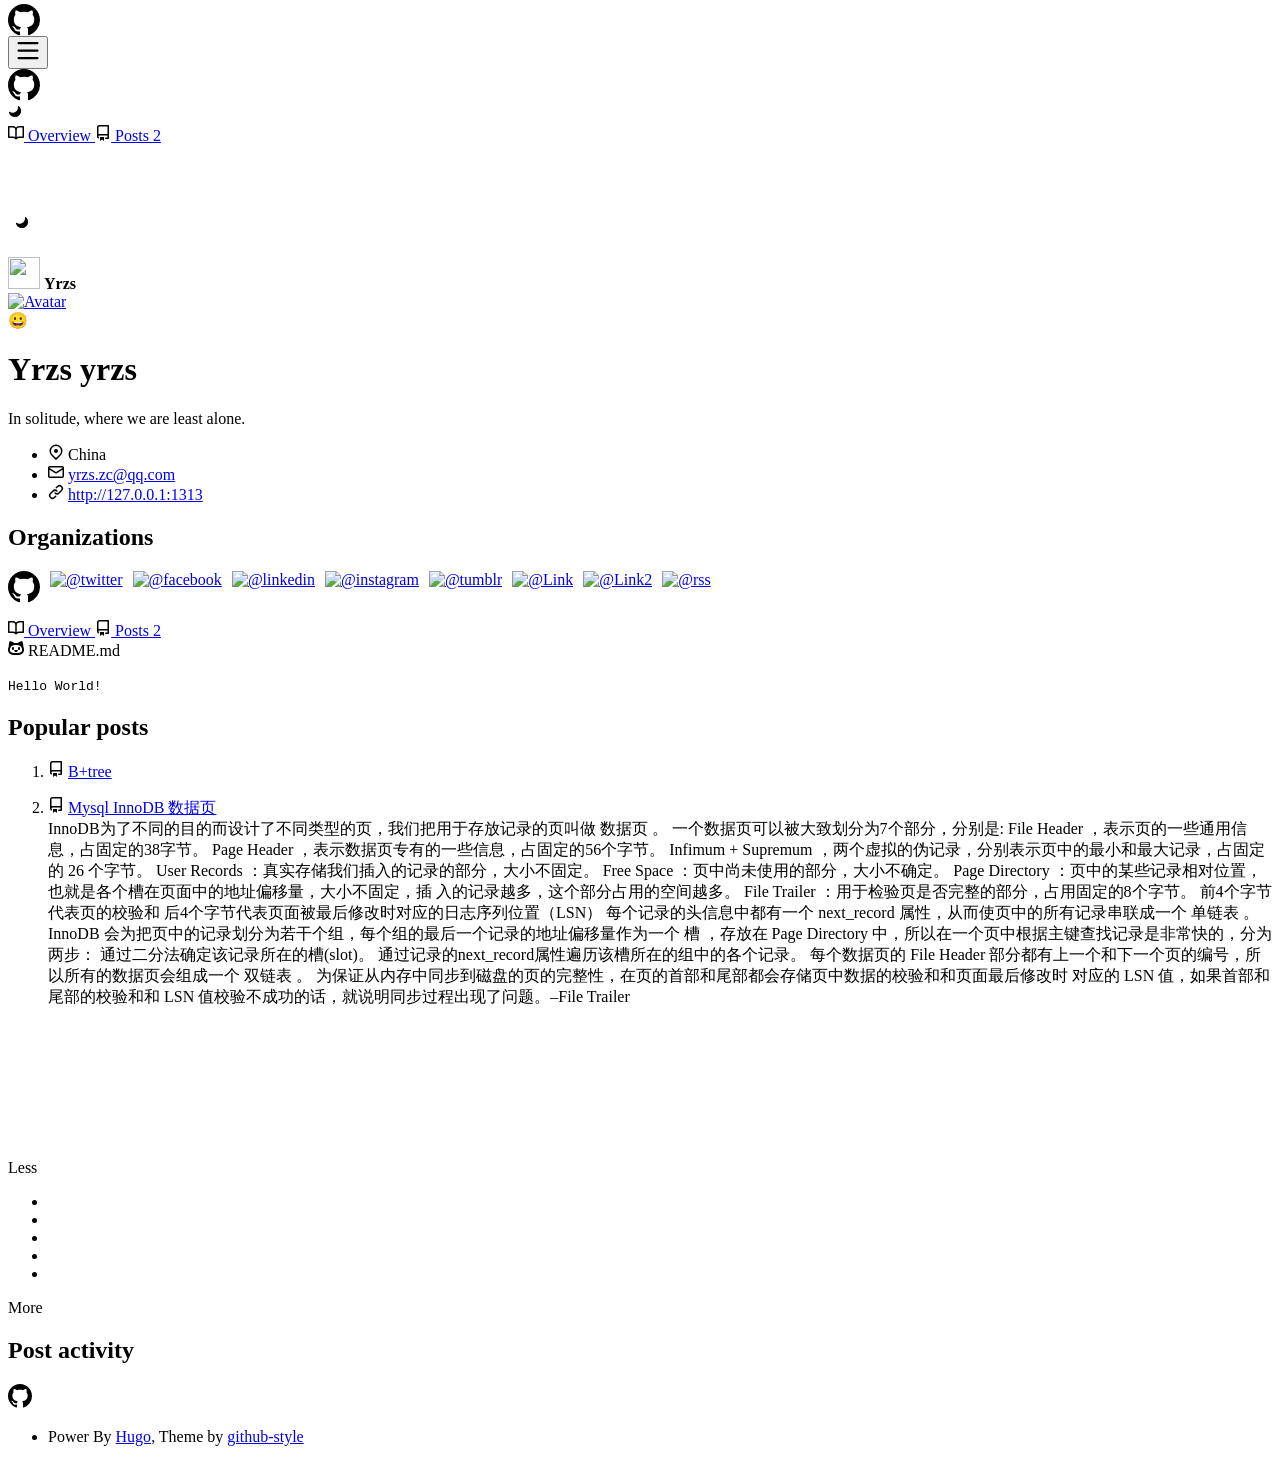
==== public/index.html @ 5edc755c "init" ====
<!DOCTYPE html>
<html lang="zh-cn">
<head>
	<meta name="generator" content="Hugo 0.102.0-DEV" />
    <meta charset="utf-8">
    <meta name="viewport" content="width=device-width">
    <script type="application/javascript" src='http://127.0.0.1:1313/js/theme-mode.js'></script>
    <link rel="stylesheet" href='http://127.0.0.1:1313/css/frameworks.min.css' />
    <link rel="stylesheet" href='http://127.0.0.1:1313/css/github.min.css' />
    <link rel="stylesheet" href='http://127.0.0.1:1313/css/github-style.css' />
    <link rel="stylesheet" href='http://127.0.0.1:1313/css/light.css' />
    <link rel="stylesheet" href='http://127.0.0.1:1313/css/dark.css' />
    <link rel="stylesheet" href='http://127.0.0.1:1313/css/syntax.css' />
    <title>Yrzs&#39;s blog</title>
    
    <link rel="icon" type="image/x-icon" href='/images/github.png'>
    
    <meta name="theme-color" content="#1e2327">

    
    <meta name="description"
  content="" />
<meta name="keywords"
  content='blog, google analytics' />
<meta name="robots" content="noodp" />
<link rel="canonical" href="http://127.0.0.1:1313/" />


<meta name="twitter:card" content="summary" />
<meta name="twitter:title" content="Yrzs&#39;s blog" />
<meta name="twitter:description"
  content="In solitude, where we are least alone." />
<meta name="twitter:site" content="http://127.0.0.1:1313" />
<meta name="twitter:creator" content="" />
<meta name="twitter:image"
  content="http://127.0.0.1:1313">


<meta property="og:type" content="website" />
<meta property="og:title" content="Yrzs&#39;s blog">
<meta property="og:description"
  content="In solitude, where we are least alone." />
<meta property="og:url" content="http://127.0.0.1:1313/" />
<meta property="og:site_name" content="Yrzs&#39;s blog" />
<meta property="og:image"
  content="http://127.0.0.1:1313">
<meta property="og:image:width" content="2048">
<meta property="og:image:height" content="1024">




<link href="/index.xml" rel="alternate" type="application/rss+xml" title="Yrzs&#39;s blog" />







</head>

<body>
  <div style="position: relative">
  <header class="Header js-details-container Details px-3 px-md-4 px-lg-5 flex-wrap flex-md-nowrap open Details--on">
    <div class="Header-item mobile-none" style="margin-top: -4px; margin-bottom: -4px;">
      <a class="Header-link" href="http://127.0.0.1:1313">
        <svg class="octicon" height="32" viewBox="0 0 16 16" version="1.1" width="32">
          <path fill-rule="evenodd"
            d="M8 0C3.58 0 0 3.58 0 8c0 3.54 2.29 6.53 5.47 7.59.4.07.55-.17.55-.38 0-.19-.01-.82-.01-1.49-2.01.37-2.53-.49-2.69-.94-.09-.23-.48-.94-.82-1.13-.28-.15-.68-.52-.01-.53.63-.01 1.08.58 1.23.82.72 1.21 1.87.87 2.33.66.07-.52.28-.87.51-1.07-1.78-.2-3.64-.89-3.64-3.95 0-.87.31-1.59.82-2.15-.08-.2-.36-1.02.08-2.12 0 0 .67-.21 2.2.82.64-.18 1.32-.27 2-.27.68 0 1.36.09 2 .27 1.53-1.04 2.2-.82 2.2-.82.44 1.1.16 1.92.08 2.12.51.56.82 1.27.82 2.15 0 3.07-1.87 3.75-3.65 3.95.29.25.54.73.54 1.48 0 1.07-.01 1.93-.01 2.2 0 .21.15.46.55.38A8.013 8.013 0 0016 8c0-4.42-3.58-8-8-8z">
          </path>
        </svg>
      </a>
    </div>
    <div class="Header-item d-md-none">
      <button class="Header-link btn-link js-details-target" type="button"
        onclick="document.querySelector('#header-search').style.display = document.querySelector('#header-search').style.display == 'none'? 'block': 'none'">
        <svg height="24" class="octicon octicon-three-bars" viewBox="0 0 16 16" version="1.1" width="24">
          <path fill-rule="evenodd"
            d="M1 2.75A.75.75 0 011.75 2h12.5a.75.75 0 110 1.5H1.75A.75.75 0 011 2.75zm0 5A.75.75 0 011.75 7h12.5a.75.75 0 110 1.5H1.75A.75.75 0 011 7.75zM1.75 12a.75.75 0 100 1.5h12.5a.75.75 0 100-1.5H1.75z">
          </path>
        </svg>
      </button>
    </div>
    <div style="display: none;" id="header-search"
      class="Header-item Header-item--full flex-column flex-md-row width-full flex-order-2 flex-md-order-none mr-0 mr-md-3 mt-3 mt-md-0 Details-content--hidden-not-important d-md-flex">
      <div
        class="Header-search header-search flex-auto js-site-search position-relative flex-self-stretch flex-md-self-auto mb-3 mb-md-0 mr-0 mr-md-3 scoped-search site-scoped-search js-jump-to">
        <div class="position-relative">
          <form target="_blank" action="https://www.google.com/search" accept-charset="UTF-8" method="get"
            autocomplete="off">
            <label
              class="Header-search-label form-control input-sm header-search-wrapper p-0 js-chromeless-input-container header-search-wrapper-jump-to position-relative d-flex flex-justify-between flex-items-center">
              <input type="text"
                class="Header-search-input form-control input-sm header-search-input jump-to-field js-jump-to-field js-site-search-focus js-site-search-field is-clearable"
                name="q" value="" placeholder="Search" autocomplete="off">
              <input type="hidden" name="q" value="site:http://127.0.0.1:1313">
            </label>
          </form>
        </div>
      </div>
    </div>

    <div class="Header-item Header-item--full flex-justify-center d-md-none position-relative">
      <a class="Header-link " href="http://127.0.0.1:1313">
        <svg class="octicon octicon-mark-github v-align-middle" height="32" viewBox="0 0 16 16" version="1.1"
          width="32">
          <path fill-rule="evenodd"
            d="M8 0C3.58 0 0 3.58 0 8c0 3.54 2.29 6.53 5.47 7.59.4.07.55-.17.55-.38 0-.19-.01-.82-.01-1.49-2.01.37-2.53-.49-2.69-.94-.09-.23-.48-.94-.82-1.13-.28-.15-.68-.52-.01-.53.63-.01 1.08.58 1.23.82.72 1.21 1.87.87 2.33.66.07-.52.28-.87.51-1.07-1.78-.2-3.64-.89-3.64-3.95 0-.87.31-1.59.82-2.15-.08-.2-.36-1.02.08-2.12 0 0 .67-.21 2.2.82.64-.18 1.32-.27 2-.27.68 0 1.36.09 2 .27 1.53-1.04 2.2-.82 2.2-.82.44 1.1.16 1.92.08 2.12.51.56.82 1.27.82 2.15 0 3.07-1.87 3.75-3.65 3.95.29.25.54.73.54 1.48 0 1.07-.01 1.93-.01 2.2 0 .21.15.46.55.38A8.013 8.013 0 0016 8c0-4.42-3.58-8-8-8z">
          </path>
        </svg>
      </a>
    </div>
    <div class="Header-item" style="margin-right: 0;">
      <a href="javascript:void(0)" class="Header-link no-select" onclick="switchTheme()">
        <svg style="fill: var(--color-profile-color-modes-toggle-moon);" class="no-select" viewBox="0 0 16 16"
          version="1.1" width="16" height="16">
          <path fill-rule="evenodd" clip-rule="evenodd"
            d="M4.52208 7.71754C7.5782 7.71754 10.0557 5.24006 10.0557 2.18394C10.0557 1.93498 10.0392 1.68986 10.0074 1.44961C9.95801 1.07727 10.3495 0.771159 10.6474 0.99992C12.1153 2.12716 13.0615 3.89999 13.0615 5.89383C13.0615 9.29958 10.3006 12.0605 6.89485 12.0605C3.95334 12.0605 1.49286 10.001 0.876728 7.24527C0.794841 6.87902 1.23668 6.65289 1.55321 6.85451C2.41106 7.40095 3.4296 7.71754 4.52208 7.71754Z">
          </path>
        </svg>
      </a>
    </div>
  </header>
</div>
  
<div class="application-main">
  <main>
    


<div class="mt-4 position-sticky top-0 d-none d-md-block bg-white width-full border-bottom color-border-secondary"
  style="z-index:3;">
  <div class="container-xl px-3 px-md-4 px-lg-5">
    <div class="gutter-condensed gutter-lg flex-column flex-md-row d-flex">
      <div class="flex-shrink-0 col-12 col-md-3 mb-4 mb-md-0">
      </div>
      <div class="flex-shrink-0 col-12 col-md-9 mb-4 mb-md-0">
        <div class="UnderlineNav width-full box-shadow-none hx_UnderlineNav-with-profile-color-modes-banner">
          <nav class="UnderlineNav-body">
            <a class="UnderlineNav-item  selected " href="http://127.0.0.1:1313">
              <svg class="octicon octicon-book UnderlineNav-octicon hide-sm" height="16" viewBox="0 0 16 16"
                version="1.1" width="16">
                <path fill-rule="evenodd"
                  d="M0 1.75A.75.75 0 01.75 1h4.253c1.227 0 2.317.59 3 1.501A3.744 3.744 0 0111.006 1h4.245a.75.75 0 01.75.75v10.5a.75.75 0 01-.75.75h-4.507a2.25 2.25 0 00-1.591.659l-.622.621a.75.75 0 01-1.06 0l-.622-.621A2.25 2.25 0 005.258 13H.75a.75.75 0 01-.75-.75V1.75zm8.755 3a2.25 2.25 0 012.25-2.25H14.5v9h-3.757c-.71 0-1.4.201-1.992.572l.004-7.322zm-1.504 7.324l.004-5.073-.002-2.253A2.25 2.25 0 005.003 2.5H1.5v9h3.757a3.75 3.75 0 011.994.574z">
                </path>
              </svg>
              Overview
            </a>
            <a class="UnderlineNav-item " href="http://127.0.0.1:1313/post/">
              <svg class="octicon octicon-repo UnderlineNav-octicon hide-sm" height="16" viewBox="0 0 16 16"
                version="1.1" width="16">
                <path fill-rule="evenodd"
                  d="M2 2.5A2.5 2.5 0 014.5 0h8.75a.75.75 0 01.75.75v12.5a.75.75 0 01-.75.75h-2.5a.75.75 0 110-1.5h1.75v-2h-8a1 1 0 00-.714 1.7.75.75 0 01-1.072 1.05A2.495 2.495 0 012 11.5v-9zm10.5-1V9h-8c-.356 0-.694.074-1 .208V2.5a1 1 0 011-1h8zM5 12.25v3.25a.25.25 0 00.4.2l1.45-1.087a.25.25 0 01.3 0L8.6 15.7a.25.25 0 00.4-.2v-3.25a.25.25 0 00-.25-.25h-3.5a.25.25 0 00-.25.25z">
                </path>
              </svg>
              Posts
              <span class="Counter">2</span>
            </a>
          </nav>
          <div class="profile-color-modes js-promo-color-modes-banner-profile isInitialToggle">
            <svg width="106" height="60" viewBox="0 0 106 60" fill="none" stroke-width="3" stroke-linecap="round"
              stroke-linejoin="round" xmlns="http://www.w3.org/2000/svg">
              <g class="profile-color-modes-illu-group profile-color-modes-illu-red">
                <path d="M37.5 58.5V57.5C37.5 49.768 43.768 43.5 51.5 43.5V43.5C59.232 43.5 65.5 49.768 65.5 57.5V58.5">
                </path>
              </g>
              <g class="profile-color-modes-illu-group profile-color-modes-illu-orange">
                <path
                  d="M104.07 58.5C103.401 55.092 97.7635 54.3869 95.5375 57.489C97.4039 54.6411 99.7685 48.8845 94.6889 46.6592C89.4817 44.378 86.1428 50.1604 85.3786 54.1158C85.9519 50.4768 83.7226 43.294 78.219 44.6737C72.7154 46.0534 72.7793 51.3754 74.4992 55.489C74.169 54.7601 72.4917 53.3567 70.5 52.8196">
                </path>
              </g>
              <g class="profile-color-modes-illu-group profile-color-modes-illu-purple">
                <path
                  d="M5.51109 58.5V52.5C5.51109 41.4543 14.4654 32.5 25.5111 32.5C31.4845 32.5 36.8464 35.1188 40.5111 39.2709C40.7212 39.5089 40.9258 39.7521 41.1245 40">
                </path>
                <path d="M27.511 49.5C29.6777 49.5 28.911 49.5 32.511 49.5"></path>
                <path d="M27.511 56.5C29.6776 56.5 26.911 56.5 30.511 56.5"></path>
              </g>
              <g class="profile-color-modes-illu-group profile-color-modes-illu-green">
                <circle cx="5.5" cy="12.5" r="4"></circle>
                <circle cx="18.5" cy="5.5" r="4"></circle>
                <path d="M18.5 9.5L18.5 27.5"></path>
                <path d="M18.5 23.5C6 23.5 5.5 23.6064 5.5 16.5"></path>
              </g>
              <g class="profile-color-modes-illu-group profile-color-modes-illu-blue">
                <g class="profile-color-modes-illu-frame">
                  <path
                    d="M40.6983 31.5C40.5387 29.6246 40.6456 28.0199 41.1762 27.2317C42.9939 24.5312 49.7417 26.6027 52.5428 30.2409C54.2551 29.8552 56.0796 29.6619 57.9731 29.6619C59.8169 29.6619 61.5953 29.8452 63.2682 30.211C66.0833 26.5913 72.799 24.5386 74.6117 27.2317C75.6839 28.8246 75.0259 33.7525 73.9345 37.5094C74.2013 37.9848 74.4422 38.4817 74.6555 39">
                  </path>
                </g>
                <g class="profile-color-modes-illu-frame">
                  <path
                    d="M41.508 31.5C41.6336 31.2259 41.7672 30.9582 41.9085 30.6968C40.7845 26.9182 40.086 21.8512 41.1762 20.2317C42.9939 17.5312 49.7417 19.6027 52.5428 23.2409C54.2551 22.8552 56.0796 22.6619 57.9731 22.6619C59.8169 22.6619 61.5953 22.8452 63.2682 23.211C66.0833 19.5913 72.799 17.5386 74.6117 20.2317C75.6839 21.8246 75.0259 26.7525 73.9345 30.5094C75.1352 32.6488 75.811 35.2229 75.811 38.2283C75.811 38.49 75.8058 38.7472 75.7957 39">
                  </path>
                  <path d="M49.4996 33V35.6757"></path>
                  <path d="M67.3375 33V35.6757"></path>
                </g>
                <g class="profile-color-modes-illu-frame">
                  <path
                    d="M41.508 31.5C41.6336 31.2259 41.7672 30.9582 41.9085 30.6968C40.7845 26.9182 40.086 21.8512 41.1762 20.2317C42.9939 17.5312 49.7417 19.6027 52.5428 23.2409C54.2551 22.8552 56.0796 22.6619 57.9731 22.6619C59.8169 22.6619 61.5953 22.8452 63.2682 23.211C66.0833 19.5913 72.799 17.5386 74.6117 20.2317C75.6839 21.8246 75.0259 26.7525 73.9345 30.5094C75.1352 32.6488 75.811 35.2229 75.811 38.2283C75.811 38.49 75.8058 38.7472 75.7957 39">
                  </path>
                </g>
                <g class="profile-color-modes-illu-frame">
                  <path
                    d="M41.508 31.5C41.6336 31.2259 41.7672 30.9582 41.9085 30.6968C40.7845 26.9182 40.086 21.8512 41.1762 20.2317C42.9939 17.5312 49.7417 19.6027 52.5428 23.2409C54.2551 22.8552 56.0796 22.6619 57.9731 22.6619C59.8169 22.6619 61.5953 22.8452 63.2682 23.211C66.0833 19.5913 72.799 17.5386 74.6117 20.2317C75.6839 21.8246 75.0259 26.7525 73.9345 30.5094C75.1352 32.6488 75.811 35.2229 75.811 38.2283C75.811 38.49 75.8058 38.7472 75.7957 39">
                  </path>
                  <path d="M49.4996 33V35.6757"></path>
                  <path d="M67.3375 33V35.6757"></path>
                </g>
                <g class="profile-color-modes-illu-frame">
                  <path
                    d="M41.508 31.5C41.6336 31.2259 41.7672 30.9582 41.9085 30.6968C40.7845 26.9182 40.086 21.8512 41.1762 20.2317C42.9939 17.5312 49.7417 19.6027 52.5428 23.2409C54.2551 22.8552 56.0796 22.6619 57.9731 22.6619C59.8169 22.6619 61.5953 22.8452 63.2682 23.211C66.0833 19.5913 72.799 17.5386 74.6117 20.2317C75.6839 21.8246 75.0259 26.7525 73.9345 30.5094C75.1352 32.6488 75.811 35.2229 75.811 38.2283C75.811 38.49 75.8058 38.7472 75.7957 39">
                  </path>
                </g>
                <g class="profile-color-modes-illu-frame">
                  <path
                    d="M41.508 31.5C41.6336 31.2259 41.7672 30.9582 41.9085 30.6968C40.7845 26.9182 40.086 21.8512 41.1762 20.2317C42.9939 17.5312 49.7417 19.6027 52.5428 23.2409C54.2551 22.8552 56.0796 22.6619 57.9731 22.6619C59.8169 22.6619 61.5953 22.8452 63.2682 23.211C66.0833 19.5913 72.799 17.5386 74.6117 20.2317C75.6839 21.8246 75.0259 26.7525 73.9345 30.5094C75.1352 32.6488 75.811 35.2229 75.811 38.2283C75.811 38.49 75.8058 38.7472 75.7957 39">
                  </path>
                  <path d="M49.4996 33V35.6757"></path>
                  <path d="M67.3375 33V35.6757"></path>
                </g>
                <g class="profile-color-modes-illu-frame">
                  <path
                    d="M73.4999 40.2236C74.9709 38.2049 75.8108 35.5791 75.8108 32.2283C75.8108 29.2229 75.1351 26.6488 73.9344 24.5094C75.0258 20.7525 75.6838 15.8246 74.6116 14.2317C72.7989 11.5386 66.0832 13.5913 63.2681 17.211C61.5952 16.8452 59.8167 16.6619 57.973 16.6619C56.0795 16.6619 54.2549 16.8552 52.5427 17.2409C49.7416 13.6027 42.9938 11.5312 41.176 14.2317C40.0859 15.8512 40.7843 20.9182 41.9084 24.6968C41.003 26.3716 40.4146 28.3065 40.2129 30.5">
                  </path>
                  <path d="M82.9458 30.5471L76.8413 31.657"></path>
                  <path d="M76.2867 34.4319L81.8362 37.7616"></path>
                  <path d="M49.4995 27.8242V30.4999"></path>
                  <path d="M67.3374 27.8242V30.4998"></path>
                </g>
                <g class="profile-color-modes-illu-frame">
                  <path
                    d="M45.3697 34.2658C41.8877 32.1376 39.7113 28.6222 39.7113 23.2283C39.7113 20.3101 40.3483 17.7986 41.4845 15.6968C40.3605 11.9182 39.662 6.85125 40.7522 5.23168C42.5699 2.53117 49.3177 4.6027 52.1188 8.24095C53.831 7.85521 55.6556 7.66186 57.5491 7.66186C59.3929 7.66186 61.1713 7.84519 62.8442 8.21095C65.6593 4.59134 72.375 2.5386 74.1877 5.23168C75.2599 6.82461 74.6019 11.7525 73.5105 15.5094C74.7112 17.6488 75.3869 20.2229 75.3869 23.2283C75.3869 28.6222 73.2105 32.1376 69.7285 34.2658C70.8603 35.5363 72.6057 38.3556 73.3076 40">
                  </path>
                  <path d="M49.0747 19.8242V22.4999"></path>
                  <path
                    d="M54.0991 28C54.6651 29.0893 55.7863 30.0812 57.9929 30.0812C59.0642 30.0812 59.8797 29.8461 60.5 29.4788">
                  </path>
                  <path d="M66.9126 19.8242V22.4999"></path>
                  <path d="M33.2533 20.0237L39.0723 22.1767"></path>
                  <path d="M39.1369 25.0058L33.0935 27.3212"></path>
                  <path d="M81.8442 19.022L76.0252 21.1751"></path>
                  <path d="M75.961 24.0041L82.0045 26.3196"></path>
                </g>
                <g class="profile-color-modes-illu-frame">
                  <path
                    d="M73.4999 40.2236C74.9709 38.2049 75.8108 35.5791 75.8108 32.2283C75.8108 29.2229 75.1351 26.6488 73.9344 24.5094C75.0258 20.7525 75.6838 15.8246 74.6116 14.2317C72.7989 11.5386 66.0832 13.5913 63.2681 17.211C61.5952 16.8452 59.8167 16.6619 57.973 16.6619C56.0795 16.6619 54.2549 16.8552 52.5427 17.2409C49.7416 13.6027 42.9938 11.5312 41.176 14.2317C40.0859 15.8512 40.7843 20.9182 41.9084 24.6968C41.003 26.3716 40.4146 28.3065 40.2129 30.5">
                  </path>
                  <path d="M82.9458 30.5471L76.8413 31.657"></path>
                  <path d="M76.2867 34.4319L81.8362 37.7616"></path>
                  <path d="M49.4995 27.8242V30.4999"></path>
                  <path d="M67.3374 27.8242V30.4998"></path>
                </g>
                <g class="profile-color-modes-illu-frame">
                  <path
                    d="M40.6983 31.5C40.5387 29.6246 40.6456 28.0199 41.1762 27.2317C42.9939 24.5312 49.7417 26.6027 52.5428 30.2409C54.2551 29.8552 56.0796 29.6619 57.9731 29.6619C59.8169 29.6619 61.5953 29.8452 63.2682 30.211C66.0833 26.5913 72.799 24.5386 74.6117 27.2317C75.6839 28.8246 75.0259 33.7525 73.9345 37.5094C74.2013 37.9848 74.4422 38.4817 74.6555 39">
                  </path>
                </g>
              </g>
            </svg>
            <span class="profile-color-modes-toggle js-promo-color-modes-toggle no-select" tabindex="0"
              onclick="switchTheme()">
              <div class="profile-color-modes-toggle-track no-select"></div>
              <div class="profile-color-modes-toggle-thumb js-promo-color-modes-thumb">
                <svg style="fill: var(--color-profile-color-modes-toggle-moon); margin: 7px 0 0 7px;" width="14"
                  height="13" viewBox="0 0 14 13" xmlns="http://www.w3.org/2000/svg">
                  <path fill-rule="evenodd" clip-rule="evenodd"
                    d="M4.52208 7.71754C7.5782 7.71754 10.0557 5.24006 10.0557 2.18394C10.0557 1.93498 10.0392 1.68986 10.0074 1.44961C9.95801 1.07727 10.3495 0.771159 10.6474 0.99992C12.1153 2.12716 13.0615 3.89999 13.0615 5.89383C13.0615 9.29958 10.3006 12.0605 6.89485 12.0605C3.95334 12.0605 1.49286 10.001 0.876728 7.24527C0.794841 6.87902 1.23668 6.65289 1.55321 6.85451C2.41106 7.40095 3.4296 7.71754 4.52208 7.71754Z">
                  </path>
                </svg>
              </div>
            </span>
          </div>
        </div>
      </div>
    </div>
  </div>
</div>

<div class="container-xl px-3 px-md-4 px-lg-5">
  <div class="gutter-condensed gutter-lg flex-column flex-md-row d-flex">
    <div class="flex-shrink-0 col-12 col-md-3 mb-4 mb-md-0">
      <div class="h-card mt-md-n5" style="margin-top:24px">
        <div class="user-profile-sticky-bar js-user-profile-sticky-bar d-none d-md-block" id="headerStuck">
          <div class="user-profile-mini-vcard d-table">
            <span class="user-profile-mini-avatar d-table-cell v-align-middle lh-condensed-ultra pr-2">
              
              <img class="rounded-1 avatar-user" height="32" width="32" src="http://127.0.0.1:1313/images/avatar.png">
              
            </span>
            <span class="d-table-cell v-align-middle lh-condensed">
              <strong>Yrzs</strong>
            </span>
          </div>
        </div>
        <div class="clearfix d-flex d-md-block flex-items-center mb-4 mb-md-0">
          <div class="position-relative d-inline-block col-2 col-md-12 mr-3 mr-md-0 flex-shrink-0" style="z-index:4;">
            
            <a href="http://127.0.0.1:1313/images/avatar.png">
              <img style="height:auto;" alt="Avatar" width="260" height="260" id="headerImg"
                class="avatar avatar-user width-full border bg-white" src="http://127.0.0.1:1313/images/avatar.png">
            </a>
            
            
            <div class="user-status-container position-relative hide-sm hide-md">
              <div class="f5 user-status-circle-badge-container">
                <div class="user-status-circle-badge d-inline-block lh-condensed-ultra p-2">
                  <div class="d-flex flex-items-center flex-items-stretch">
                    <div class="f6 lh-condensed user-status-header d-inline-flex user-status-emoji-only-header circle">
                      <div class="user-status-emoji-container flex-shrink-0 mr-2 d-flex flex-items-center flex-justify-center ">
                        <div><g-emoji class="g-emoji">😀</g-emoji></div>
                      </div>
                    </div>
                  </div>
                </div>
              </div>
            </div>
            
          </div>

          <div
            class="vcard-names-container float-left col-10 col-md-12 pt-1 pt-md-3 pb-1 pb-md-3 js-sticky js-user-profile-sticky-fields"
            data-original-top="0px" style="position: sticky;">
            <h1 class="vcard-names pl-2 pl-md-0">
              <span class="p-name vcard-fullname d-block overflow-hidden">Yrzs</span>
              
              <span class="p-nickname vcard-username d-block">yrzs</span>
              
            </h1>
          </div>
        </div>

        <div class="p-note user-profile-bio mb-3 js-user-profile-bio f4">
          <div>In solitude, where we are least alone.</div>
        </div>

        <div class="d-flex flex-column">
          <div class="js-profile-editable-area d-flex flex-column d-md-block">
            <ul class="vcard-details">
              
              <li class="vcard-detail pt-1 css-truncate css-truncate-target hide-sm hide-md">
                <svg class="octicon octicon-location" viewBox="0 0 16 16" version="1.1" width="16" height="16">
                  <path fill-rule="evenodd"
                    d="M11.536 3.464a5 5 0 010 7.072L8 14.07l-3.536-3.535a5 5 0 117.072-7.072v.001zm1.06 8.132a6.5 6.5 0 10-9.192 0l3.535 3.536a1.5 1.5 0 002.122 0l3.535-3.536zM8 9a2 2 0 100-4 2 2 0 000 4z">
                  </path>
                </svg>
                <span class="p-label">China</span>
              </li>
              

              
              <li class="vcard-detail pt-1 css-truncate css-truncate-target ">
                <svg class="octicon octicon-mail" viewBox="0 0 16 16" version="1.1" width="16" height="16">
                  <path fill-rule="evenodd"
                    d="M1.75 2A1.75 1.75 0 000 3.75v.736a.75.75 0 000 .027v7.737C0 13.216.784 14 1.75 14h12.5A1.75 1.75 0 0016 12.25v-8.5A1.75 1.75 0 0014.25 2H1.75zM14.5 4.07v-.32a.25.25 0 00-.25-.25H1.75a.25.25 0 00-.25.25v.32L8 7.88l6.5-3.81zm-13 1.74v6.441c0 .138.112.25.25.25h12.5a.25.25 0 00.25-.25V5.809L8.38 9.397a.75.75 0 01-.76 0L1.5 5.809z">
                  </path>
                </svg>
                <a class="u-email link-gray-dark " href="mailto:yrzs.zc@qq.com">yrzs.zc@qq.com</a>
              </li>
              

              <li class="vcard-detail pt-1 css-truncate css-truncate-target ">
                <svg class="octicon octicon-link" viewBox="0 0 16 16" version="1.1" width="16" height="16">
                  <path fill-rule="evenodd"
                    d="M7.775 3.275a.75.75 0 001.06 1.06l1.25-1.25a2 2 0 112.83 2.83l-2.5 2.5a2 2 0 01-2.83 0 .75.75 0 00-1.06 1.06 3.5 3.5 0 004.95 0l2.5-2.5a3.5 3.5 0 00-4.95-4.95l-1.25 1.25zm-4.69 9.64a2 2 0 010-2.83l2.5-2.5a2 2 0 012.83 0 .75.75 0 001.06-1.06 3.5 3.5 0 00-4.95 0l-2.5 2.5a3.5 3.5 0 004.95 4.95l1.25-1.25a.75.75 0 00-1.06-1.06l-1.25 1.25a2 2 0 01-2.83 0z">
                  </path>
                </svg>
                
                <a rel="nofollow me" class="link-gray-dark" href="http://127.0.0.1:1313">http://127.0.0.1:1313</a>
                
              </li>
            </ul>
          </div>
        </div>

        <div class="border-top color-border-secondary pt-3 mt-3 clearfix hide-sm hide-md">
          <h2 class="mb-2 h4">Organizations</h2>
          <div style="display:flex;justify-content:flex-start;flex-wrap:wrap;margin-bottom:3px;">
          
          <a style="margin: 0 10px 10px 0;" href="https://github.com/yrzs">
            <svg id="github-icon" viewBox="0 0 16 16" version="1.1" width="32" height="32" fill="#24292e">
              <path fill-rule="evenodd" d="M8 0C3.58 0 0 3.58 0 8c0 3.54 2.29 6.53 5.47 7.59.4.07.55-.17.55-.38 0-.19-.01-.82-.01-1.49-2.01.37-2.53-.49-2.69-.94-.09-.23-.48-.94-.82-1.13-.28-.15-.68-.52-.01-.53.63-.01 1.08.58 1.23.82.72 1.21 1.87.87 2.33.66.07-.52.28-.87.51-1.07-1.78-.2-3.64-.89-3.64-3.95 0-.87.31-1.59.82-2.15-.08-.2-.36-1.02.08-2.12 0 0 .67-.21 2.2.82.64-.18 1.32-.27 2-.27.68 0 1.36.09 2 .27 1.53-1.04 2.2-.82 2.2-.82.44 1.1.16 1.92.08 2.12.51.56.82 1.27.82 2.15 0 3.07-1.87 3.75-3.65 3.95.29.25.54.73.54 1.48 0 1.07-.01 1.93-.01 2.2 0 .21.15.46.55.38A8.013 8.013 0 0016 8c0-4.42-3.58-8-8-8z">
              </path>
            </svg>
          </a>
          

          
          <a style="margin: 0 10px 10px 0;" href="https://twitter.com/yrzs">
            <img alt="@twitter" width="32" height="32" src="http://127.0.0.1:1313/images/twitter.png" class="avatar">
          </a>
          

          
          <a style="margin: 0 10px 10px 0;" href="https://facebook.com/yrzs">
            <img alt="@facebook" width="32" height="32" src="http://127.0.0.1:1313/images/facebook.png" class="avatar">
          </a>
          

          
          <a style="margin: 0 10px 10px 0;" href="https://linkedin.com/in/yrzs">
            <img alt="@linkedin" width="32" height="32" src="http://127.0.0.1:1313/images/linkedin.png" class="avatar">
          </a>
          

          
          <a style="margin: 0 10px 10px 0;" href="https://instagram.com/yrzs">
            <img alt="@instagram" width="32" height="32" src="http://127.0.0.1:1313/images/instagram.png" class="avatar">
          </a>
          

          
          <a style="margin: 0 10px 10px 0;" href="https://yrzs.tumblr.com/">
            <img alt="@tumblr" width="32" height="32" src="http://127.0.0.1:1313/images/tumblr.png" class="avatar">
          </a>
          

          

          
          
          
          <a style="margin: 0 10px 10px 0;" href="https://github.com/yrzs">
            <img alt="@Link" width="32" height="32" src='http://127.0.0.1:1313/images/link.png' class="avatar">
          </a>
          
          
          
          <a style="margin: 0 10px 10px 0;" href="http://127.0.0.1:1313">
            <img alt="@Link2" width="32" height="32" src="http://127.0.0.1:1313/images/avatar.png" class="avatar">
          </a>
          
          
          

          
          <a style="margin: 0 10px 10px 0;" href="http://127.0.0.1:1313/index.xml">
            <img alt="@rss" width="32" height="32" src="http://127.0.0.1:1313/images/rss.png" class="avatar">
          </a>
          
         </div>
        </div>
      </div>
    </div>

    <div class="flex-shrink-0 col-12 col-md-9 mb-4 mb-md-0">
      

<div class="UnderlineNav user-profile-nav d-block d-md-none position-sticky top-0 pl-3 ml-n3 mr-n3 pr-3 bg-white"
  style="z-index:3;">
  <nav class="UnderlineNav-body">
    <a class="UnderlineNav-item  selected " href="http://127.0.0.1:1313">
      <svg class="octicon octicon-book UnderlineNav-octicon hide-sm" height="16" viewBox="0 0 16 16" version="1.1"
        width="16">
        <path fill-rule="evenodd"
          d="M0 1.75A.75.75 0 01.75 1h4.253c1.227 0 2.317.59 3 1.501A3.744 3.744 0 0111.006 1h4.245a.75.75 0 01.75.75v10.5a.75.75 0 01-.75.75h-4.507a2.25 2.25 0 00-1.591.659l-.622.621a.75.75 0 01-1.06 0l-.622-.621A2.25 2.25 0 005.258 13H.75a.75.75 0 01-.75-.75V1.75zm8.755 3a2.25 2.25 0 012.25-2.25H14.5v9h-3.757c-.71 0-1.4.201-1.992.572l.004-7.322zm-1.504 7.324l.004-5.073-.002-2.253A2.25 2.25 0 005.003 2.5H1.5v9h3.757a3.75 3.75 0 011.994.574z">
        </path>
      </svg>
      Overview
    </a>
    <a class='UnderlineNav-item  '
      href="http://127.0.0.1:1313/post/">
      <svg class="octicon octicon-repo UnderlineNav-octicon hide-sm" height="16" viewBox="0 0 16 16" version="1.1"
        width="16">
        <path fill-rule="evenodd"
          d="M2 2.5A2.5 2.5 0 014.5 0h8.75a.75.75 0 01.75.75v12.5a.75.75 0 01-.75.75h-2.5a.75.75 0 110-1.5h1.75v-2h-8a1 1 0 00-.714 1.7.75.75 0 01-1.072 1.05A2.495 2.495 0 012 11.5v-9zm10.5-1V9h-8c-.356 0-.694.074-1 .208V2.5a1 1 0 011-1h8zM5 12.25v3.25a.25.25 0 00.4.2l1.45-1.087a.25.25 0 01.3 0L8.6 15.7a.25.25 0 00.4-.2v-3.25a.25.25 0 00-.25-.25h-3.5a.25.25 0 00-.25.25z">
        </path>
      </svg>
      Posts
      <span class="Counter ">2</span>
    </a>
  </nav>
</div>

      
      








<div>
  <div class="position-relative">
    
    <div class="Box mt-4">
      <div class="Box-body p-4">
        <div class="d-flex flex-justify-between">
          <div class="text-mono text-small mb-3">
            <svg class="octicon octicon-octoface" viewBox="0 0 16 16" version="1.1" width="16" height="16">
              <path fill-rule="evenodd"
                d="M1.326 1.973a1.2 1.2 0 011.49-.832c.387.112.977.307 1.575.602.586.291 1.243.71 1.7 1.296.022.027.042.056.061.084A13.22 13.22 0 018 3c.67 0 1.289.037 1.861.108l.051-.07c.457-.586 1.114-1.004 1.7-1.295a9.654 9.654 0 011.576-.602 1.2 1.2 0 011.49.832c.14.493.356 1.347.479 2.29.079.604.123 1.28.07 1.936.541.977.773 2.11.773 3.301C16 13 14.5 15 8 15s-8-2-8-5.5c0-1.034.238-2.128.795-3.117-.08-.712-.034-1.46.052-2.12.122-.943.34-1.797.479-2.29zM8 13.065c6 0 6.5-2 6-4.27C13.363 5.905 11.25 5 8 5s-5.363.904-6 3.796c-.5 2.27 0 4.27 6 4.27z">
              </path>
              <path
                d="M4 8a1 1 0 012 0v1a1 1 0 01-2 0V8zm2.078 2.492c-.083-.264.146-.492.422-.492h3c.276 0 .505.228.422.492C9.67 11.304 8.834 12 8 12c-.834 0-1.669-.696-1.922-1.508zM10 8a1 1 0 112 0v1a1 1 0 11-2 0V8z">
              </path>
            </svg>
            README<span class="text-gray-light">.md</span>
          </div>
        </div>
        <article class="markdown-body entry-content container-lg f5"><p><code>Hello World!</code></p>
</article>
      </div>
    </div>
    
    <div class="mt-4">
      <div class="js-pinned-items-reorder-container">
        <h2 class="f4 mb-2 text-normal">
          Popular posts
        </h2>
        <ol class="d-flex flex-wrap list-style-none gutter-condensed mb-4 js-pinned-items-reorder-list">
          
          <li class="col-12 col-md-6 col-lg-6 mb-3 d-flex flex-content-stretch">
            <div
              class="Box pinned-item-list-item d-flex p-3 width-full js-pinned-item-list-item public source reorderable sortable-button-item">
              <div class="pinned-item-list-item-content">
                <div class="d-flex width-full flex-items-center position-relative">
                  <svg class="octicon octicon-repo mr-2 text-gray flex-shrink-0" viewBox="0 0 16 16" version="1.1"
                    width="16" height="16">
                    <path fill-rule="evenodd"
                      d="M2 2.5A2.5 2.5 0 014.5 0h8.75a.75.75 0 01.75.75v12.5a.75.75 0 01-.75.75h-2.5a.75.75 0 110-1.5h1.75v-2h-8a1 1 0 00-.714 1.7.75.75 0 01-1.072 1.05A2.495 2.495 0 012 11.5v-9zm10.5-1V9h-8c-.356 0-.694.074-1 .208V2.5a1 1 0 011-1h8zM5 12.25v3.25a.25.25 0 00.4.2l1.45-1.087a.25.25 0 01.3 0L8.6 15.7a.25.25 0 00.4-.2v-3.25a.25.25 0 00-.25-.25h-3.5a.25.25 0 00-.25.25z">
                    </path>
                  </svg>
                  <a class="text-bold flex-auto min-width-0" href="http://127.0.0.1:1313/post/2022/7/13/b&#43;tree/">
                    <span class="repo" title="B&#43;tree">B&#43;tree</span>
                  </a>
                </div>


                <div name="summary" class="pinned-item-desc text-gray text-small d-block mt-2 mb-3">
                  
                </div>

                <p class="mb-0 f6 text-gray">
                  
                </p>
              </div>
            </div>
          </li>
          
          <li class="col-12 col-md-6 col-lg-6 mb-3 d-flex flex-content-stretch">
            <div
              class="Box pinned-item-list-item d-flex p-3 width-full js-pinned-item-list-item public source reorderable sortable-button-item">
              <div class="pinned-item-list-item-content">
                <div class="d-flex width-full flex-items-center position-relative">
                  <svg class="octicon octicon-repo mr-2 text-gray flex-shrink-0" viewBox="0 0 16 16" version="1.1"
                    width="16" height="16">
                    <path fill-rule="evenodd"
                      d="M2 2.5A2.5 2.5 0 014.5 0h8.75a.75.75 0 01.75.75v12.5a.75.75 0 01-.75.75h-2.5a.75.75 0 110-1.5h1.75v-2h-8a1 1 0 00-.714 1.7.75.75 0 01-1.072 1.05A2.495 2.495 0 012 11.5v-9zm10.5-1V9h-8c-.356 0-.694.074-1 .208V2.5a1 1 0 011-1h8zM5 12.25v3.25a.25.25 0 00.4.2l1.45-1.087a.25.25 0 01.3 0L8.6 15.7a.25.25 0 00.4-.2v-3.25a.25.25 0 00-.25-.25h-3.5a.25.25 0 00-.25.25z">
                    </path>
                  </svg>
                  <a class="text-bold flex-auto min-width-0" href="http://127.0.0.1:1313/post/2022/7/12/mysql-innodb/">
                    <span class="repo" title="Mysql InnoDB 数据页">Mysql InnoDB 数据页</span>
                  </a>
                </div>


                <div name="summary" class="pinned-item-desc text-gray text-small d-block mt-2 mb-3">
                  InnoDB为了不同的目的而设计了不同类型的页，我们把用于存放记录的页叫做 数据页 。
一个数据页可以被大致划分为7个部分，分别是:
File Header ，表示页的一些通用信息，占固定的38字节。 Page Header ，表示数据页专有的一些信息，占固定的56个字节。 Infimum + Supremum ，两个虚拟的伪记录，分别表示页中的最小和最大记录，占固定的 26 个字节。 User Records ：真实存储我们插入的记录的部分，大小不固定。 Free Space ：页中尚未使用的部分，大小不确定。 Page Directory ：页中的某些记录相对位置，也就是各个槽在页面中的地址偏移量，大小不固定，插 入的记录越多，这个部分占用的空间越多。 File Trailer ：用于检验页是否完整的部分，占用固定的8个字节。 前4个字节代表页的校验和 后4个字节代表页面被最后修改时对应的日志序列位置（LSN） 每个记录的头信息中都有一个 next_record 属性，从而使页中的所有记录串联成一个 单链表 。
InnoDB 会为把页中的记录划分为若干个组，每个组的最后一个记录的地址偏移量作为一个 槽 ，存放在 Page Directory 中，所以在一个页中根据主键查找记录是非常快的，分为两步：
通过二分法确定该记录所在的槽(slot)。 通过记录的next_record属性遍历该槽所在的组中的各个记录。 每个数据页的 File Header 部分都有上一个和下一个页的编号，所以所有的数据页会组成一个 双链表 。
为保证从内存中同步到磁盘的页的完整性，在页的首部和尾部都会存储页中数据的校验和和页面最后修改时 对应的 LSN 值，如果首部和尾部的校验和和 LSN 值校验不成功的话，就说明同步过程出现了问题。&ndash;File Trailer
                </div>

                <p class="mb-0 f6 text-gray">
                  
                </p>
              </div>
            </div>
          </li>
          
        </ol>
      </div>
    </div>

    
    <div class="mt-4 position-relative" id="contributions" data='[
{
  "title": "B&#43;tree",
  "link": "http://127.0.0.1:1313/post/2022/7/13/b&#43;tree/",
  "publishDate": "2022-07-13%2016:02:42"
},

{
  "title": "Mysql%20InnoDB%20%e6%95%b0%e6%8d%ae%e9%a1%b5",
  "link": "http://127.0.0.1:1313/post/2022/7/12/mysql-innodb/",
  "publishDate": "2022-07-12%2015:40:41"
}
]'>
      <div class="js-yearly-contributions">
        <div class="position-relative">
          <h2 class="f4 text-normal mb-2" id="posts-count"></h2>
          <div class="border py-2 graph-before-activity-overview">
            <div
              class="js-calendar-graph mx-md-2 mx-3 d-flex flex-column flex-items-end flex-xl-items-center overflow-hidden pt-1 is-graph-loading graph-canvas calendar-graph height-full text-center">
              <svg width="828" height="128" class="js-calendar-graph-svg">
                <g transform="translate(10, 20)" id="graph-svg">
                </g>
              </svg>
            </div>
            <div class="contrib-footer clearfix mt-1 mx-3 px-3 pb-1">
              <div class="float-left text-gray">
              </div>
              <div class="contrib-legend text-gray">
                Less
                <ul class="legend">
                  <li style="background-color: var(--color-calendar-graph-day-bg)"></li>
                  <li style="background-color: var(--color-calendar-graph-day-L1-bg)"></li>
                  <li style="background-color: var(--color-calendar-graph-day-L2-bg)"></li>
                  <li style="background-color: var(--color-calendar-graph-day-L3-bg)"></li>
                  <li style="background-color: var(--color-calendar-graph-day-L4-bg)"></li>
                </ul>
                More
              </div>
            </div>
          </div>
        </div>
      </div>

      <div class="activity-listing contribution-activity">
        <div class="d-none d-lg-block">
          <div class="js-profile-timeline-year-list bg-white float-right col-2 pl-5 is-placeholder"
            style="visibility: hidden; display: none; height: 210px;"></div>
          <div style="top: 74px; position: static;"
            class="js-profile-timeline-year-list bg-white js-sticky float-right col-2 pl-5">
            <ul class="filter-list small" id="year-list">
            </ul>
          </div>
        </div>

        <h2 class="f4 text-normal mt-4 mb-3">
          Post activity
        </h2>

        <div id="posts-activity">
        </div>
      </div>

    </div>

    <div id="pinned-items-modal-wrapper"></div>

  </div>
</div>


<div id="svg-tip" class="svg-tip svg-tip-one-line" style="pointer-events: none; display: none;">
</div>

      
    </div>
  </div>
</div>
<script>
window.onscroll = function (e) {
  const headerImg = document.querySelector('#headerImg');
  if (headerImg.getBoundingClientRect().bottom <= 0) {
    document.querySelector('#headerStuck').classList.add('is-stuck');
  } else {
    document.querySelector('#headerStuck').classList.remove('is-stuck');
  }
};
var style = localStorage.getItem('data-color-mode');
iconElement = document.getElementById('github-icon');
if (style == 'light') {
  iconElement.setAttribute('fill', '#24292e');
}
else {
  iconElement.removeAttribute('fill');
  iconElement.setAttribute('class', 'octicon');
  iconElement.setAttribute('color', '#f0f6fc');
}
</script>


    
  </main>
</div>

  <div class="footer container-xl width-full p-responsive">
  <div
    class="position-relative d-flex flex-row-reverse flex-lg-row flex-wrap flex-lg-nowrap flex-justify-center flex-lg-justify-between flex-sm-items-center pt-6 pb-2 mt-6 f6 text-gray border-top border-gray-light ">
    <a aria-label="Homepage" title="GitHub" class="footer-octicon d-none d-lg-block mr-lg-4" href="http://127.0.0.1:1313">
      <svg height="24" class="octicon octicon-mark-github" viewBox="0 0 16 16" version="1.1" width="24">
        <path fill-rule="evenodd"
          d="M8 0C3.58 0 0 3.58 0 8c0 3.54 2.29 6.53 5.47 7.59.4.07.55-.17.55-.38 0-.19-.01-.82-.01-1.49-2.01.37-2.53-.49-2.69-.94-.09-.23-.48-.94-.82-1.13-.28-.15-.68-.52-.01-.53.63-.01 1.08.58 1.23.82.72 1.21 1.87.87 2.33.66.07-.52.28-.87.51-1.07-1.78-.2-3.64-.89-3.64-3.95 0-.87.31-1.59.82-2.15-.08-.2-.36-1.02.08-2.12 0 0 .67-.21 2.2.82.64-.18 1.32-.27 2-.27.68 0 1.36.09 2 .27 1.53-1.04 2.2-.82 2.2-.82.44 1.1.16 1.92.08 2.12.51.56.82 1.27.82 2.15 0 3.07-1.87 3.75-3.65 3.95.29.25.54.73.54 1.48 0 1.07-.01 1.93-.01 2.2 0 .21.15.46.55.38A8.013 8.013 0 0016 8c0-4.42-3.58-8-8-8z">
        </path>
      </svg>
    </a>
    <ul class="list-style-none d-flex flex-wrap col-12 flex-justify-center flex-lg-justify-between mb-2 mb-lg-0">
      
      <li class="mr-3 mr-lg-0">Power By <a href="https://github.com/gohugoio/hugo">Hugo</a>, Theme by <a href='https://github.com/MeiK2333/github-style'>github-style</a></li>
      
    </ul>
  </div>
  <div class="d-flex flex-justify-center pb-6">
    <span class="f6 text-gray-light"></span>
  </div>


</div>
</body>

<script type="application/javascript" src="http://127.0.0.1:1313/js/github-style.js"></script>




</html>
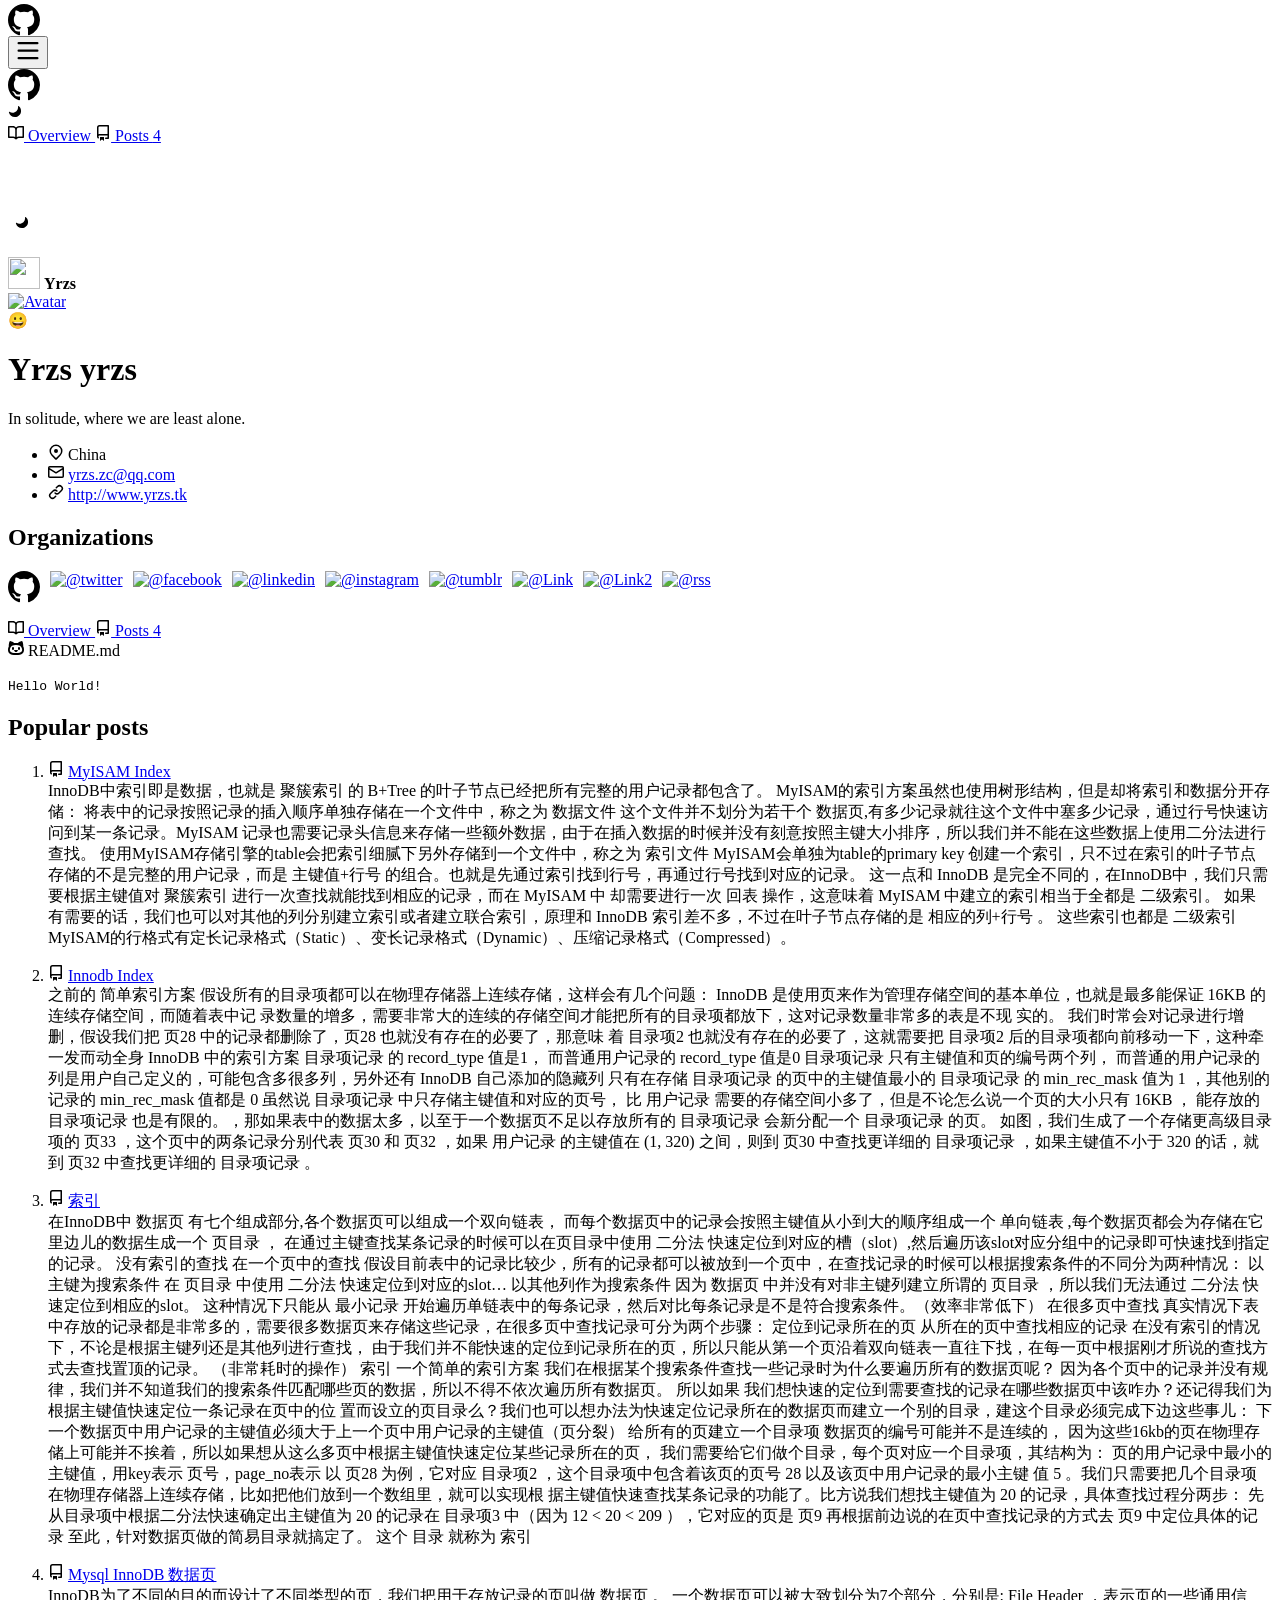
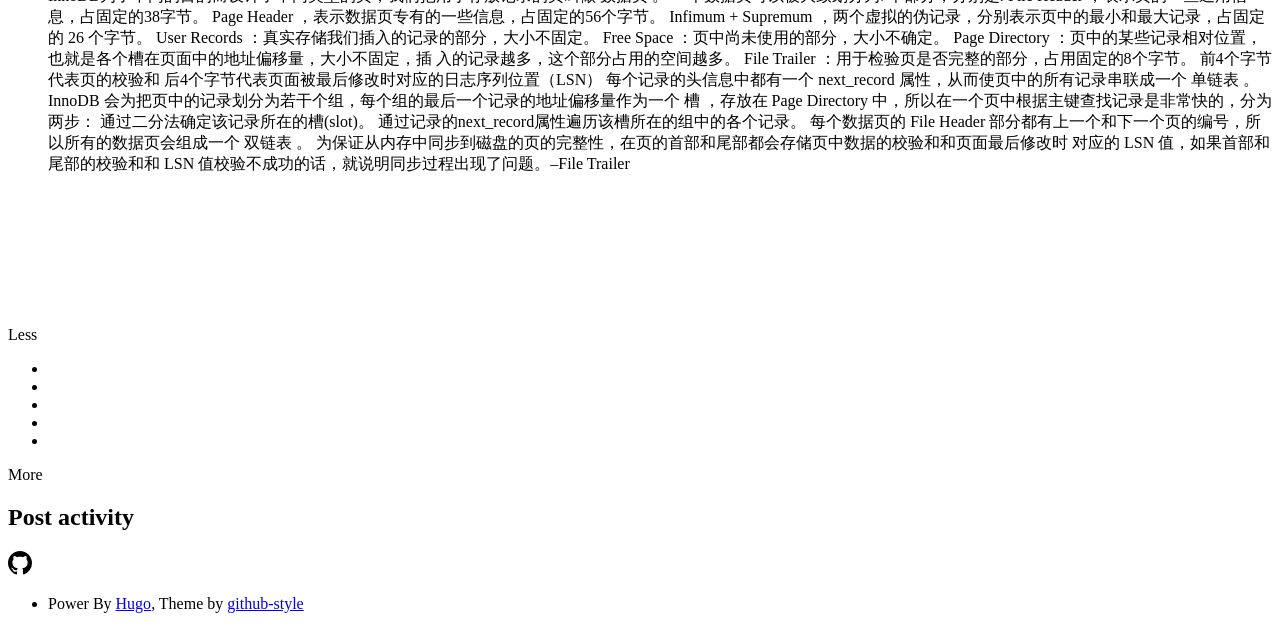
==== commit 7b5c5456: "update" ====
--- a/public/index.html
+++ b/public/index.html
@@ -4,13 +4,13 @@
 	<meta name="generator" content="Hugo 0.102.0-DEV" />
     <meta charset="utf-8">
     <meta name="viewport" content="width=device-width">
-    <script type="application/javascript" src='http://127.0.0.1:1313/js/theme-mode.js'></script>
-    <link rel="stylesheet" href='http://127.0.0.1:1313/css/frameworks.min.css' />
-    <link rel="stylesheet" href='http://127.0.0.1:1313/css/github.min.css' />
-    <link rel="stylesheet" href='http://127.0.0.1:1313/css/github-style.css' />
-    <link rel="stylesheet" href='http://127.0.0.1:1313/css/light.css' />
-    <link rel="stylesheet" href='http://127.0.0.1:1313/css/dark.css' />
-    <link rel="stylesheet" href='http://127.0.0.1:1313/css/syntax.css' />
+    <script type="application/javascript" src='http://www.yrzs.tk/js/theme-mode.js'></script>
+    <link rel="stylesheet" href='http://www.yrzs.tk/css/frameworks.min.css' />
+    <link rel="stylesheet" href='http://www.yrzs.tk/css/github.min.css' />
+    <link rel="stylesheet" href='http://www.yrzs.tk/css/github-style.css' />
+    <link rel="stylesheet" href='http://www.yrzs.tk/css/light.css' />
+    <link rel="stylesheet" href='http://www.yrzs.tk/css/dark.css' />
+    <link rel="stylesheet" href='http://www.yrzs.tk/css/syntax.css' />
     <title>Yrzs&#39;s blog</title>
     
     <link rel="icon" type="image/x-icon" href='/images/github.png'>
@@ -23,27 +23,27 @@
 <meta name="keywords"
   content='blog, google analytics' />
 <meta name="robots" content="noodp" />
-<link rel="canonical" href="http://127.0.0.1:1313/" />
+<link rel="canonical" href="http://www.yrzs.tk/" />
 
 
 <meta name="twitter:card" content="summary" />
 <meta name="twitter:title" content="Yrzs&#39;s blog" />
 <meta name="twitter:description"
   content="In solitude, where we are least alone." />
-<meta name="twitter:site" content="http://127.0.0.1:1313" />
+<meta name="twitter:site" content="http://www.yrzs.tk" />
 <meta name="twitter:creator" content="" />
 <meta name="twitter:image"
-  content="http://127.0.0.1:1313">
+  content="http://www.yrzs.tk">
 
 
 <meta property="og:type" content="website" />
 <meta property="og:title" content="Yrzs&#39;s blog">
 <meta property="og:description"
   content="In solitude, where we are least alone." />
-<meta property="og:url" content="http://127.0.0.1:1313/" />
+<meta property="og:url" content="http://www.yrzs.tk/" />
 <meta property="og:site_name" content="Yrzs&#39;s blog" />
 <meta property="og:image"
-  content="http://127.0.0.1:1313">
+  content="http://www.yrzs.tk">
 <meta property="og:image:width" content="2048">
 <meta property="og:image:height" content="1024">
 
@@ -64,7 +64,7 @@
   <div style="position: relative">
   <header class="Header js-details-container Details px-3 px-md-4 px-lg-5 flex-wrap flex-md-nowrap open Details--on">
     <div class="Header-item mobile-none" style="margin-top: -4px; margin-bottom: -4px;">
-      <a class="Header-link" href="http://127.0.0.1:1313">
+      <a class="Header-link" href="http://www.yrzs.tk">
         <svg class="octicon" height="32" viewBox="0 0 16 16" version="1.1" width="32">
           <path fill-rule="evenodd"
             d="M8 0C3.58 0 0 3.58 0 8c0 3.54 2.29 6.53 5.47 7.59.4.07.55-.17.55-.38 0-.19-.01-.82-.01-1.49-2.01.37-2.53-.49-2.69-.94-.09-.23-.48-.94-.82-1.13-.28-.15-.68-.52-.01-.53.63-.01 1.08.58 1.23.82.72 1.21 1.87.87 2.33.66.07-.52.28-.87.51-1.07-1.78-.2-3.64-.89-3.64-3.95 0-.87.31-1.59.82-2.15-.08-.2-.36-1.02.08-2.12 0 0 .67-.21 2.2.82.64-.18 1.32-.27 2-.27.68 0 1.36.09 2 .27 1.53-1.04 2.2-.82 2.2-.82.44 1.1.16 1.92.08 2.12.51.56.82 1.27.82 2.15 0 3.07-1.87 3.75-3.65 3.95.29.25.54.73.54 1.48 0 1.07-.01 1.93-.01 2.2 0 .21.15.46.55.38A8.013 8.013 0 0016 8c0-4.42-3.58-8-8-8z">
@@ -94,7 +94,7 @@
               <input type="text"
                 class="Header-search-input form-control input-sm header-search-input jump-to-field js-jump-to-field js-site-search-focus js-site-search-field is-clearable"
                 name="q" value="" placeholder="Search" autocomplete="off">
-              <input type="hidden" name="q" value="site:http://127.0.0.1:1313">
+              <input type="hidden" name="q" value="site:http://www.yrzs.tk">
             </label>
           </form>
         </div>
@@ -102,7 +102,7 @@
     </div>
 
     <div class="Header-item Header-item--full flex-justify-center d-md-none position-relative">
-      <a class="Header-link " href="http://127.0.0.1:1313">
+      <a class="Header-link " href="http://www.yrzs.tk">
         <svg class="octicon octicon-mark-github v-align-middle" height="32" viewBox="0 0 16 16" version="1.1"
           width="32">
           <path fill-rule="evenodd"
@@ -138,7 +138,7 @@
       <div class="flex-shrink-0 col-12 col-md-9 mb-4 mb-md-0">
         <div class="UnderlineNav width-full box-shadow-none hx_UnderlineNav-with-profile-color-modes-banner">
           <nav class="UnderlineNav-body">
-            <a class="UnderlineNav-item  selected " href="http://127.0.0.1:1313">
+            <a class="UnderlineNav-item  selected " href="http://www.yrzs.tk">
               <svg class="octicon octicon-book UnderlineNav-octicon hide-sm" height="16" viewBox="0 0 16 16"
                 version="1.1" width="16">
                 <path fill-rule="evenodd"
@@ -147,7 +147,7 @@
               </svg>
               Overview
             </a>
-            <a class="UnderlineNav-item " href="http://127.0.0.1:1313/post/">
+            <a class="UnderlineNav-item " href="http://www.yrzs.tk/post/">
               <svg class="octicon octicon-repo UnderlineNav-octicon hide-sm" height="16" viewBox="0 0 16 16"
                 version="1.1" width="16">
                 <path fill-rule="evenodd"
@@ -155,7 +155,7 @@
                 </path>
               </svg>
               Posts
-              <span class="Counter">2</span>
+              <span class="Counter">4</span>
             </a>
           </nav>
           <div class="profile-color-modes js-promo-color-modes-banner-profile isInitialToggle">
@@ -286,7 +286,7 @@
           <div class="user-profile-mini-vcard d-table">
             <span class="user-profile-mini-avatar d-table-cell v-align-middle lh-condensed-ultra pr-2">
               
-              <img class="rounded-1 avatar-user" height="32" width="32" src="http://127.0.0.1:1313/images/avatar.png">
+              <img class="rounded-1 avatar-user" height="32" width="32" src="http://www.yrzs.tk/images/avatar.png">
               
             </span>
             <span class="d-table-cell v-align-middle lh-condensed">
@@ -297,9 +297,9 @@
         <div class="clearfix d-flex d-md-block flex-items-center mb-4 mb-md-0">
           <div class="position-relative d-inline-block col-2 col-md-12 mr-3 mr-md-0 flex-shrink-0" style="z-index:4;">
             
-            <a href="http://127.0.0.1:1313/images/avatar.png">
+            <a href="http://www.yrzs.tk/images/avatar.png">
               <img style="height:auto;" alt="Avatar" width="260" height="260" id="headerImg"
-                class="avatar avatar-user width-full border bg-white" src="http://127.0.0.1:1313/images/avatar.png">
+                class="avatar avatar-user width-full border bg-white" src="http://www.yrzs.tk/images/avatar.png">
             </a>
             
             
@@ -367,7 +367,7 @@
                   </path>
                 </svg>
                 
-                <a rel="nofollow me" class="link-gray-dark" href="http://127.0.0.1:1313">http://127.0.0.1:1313</a>
+                <a rel="nofollow me" class="link-gray-dark" href="http://www.yrzs.tk">http://www.yrzs.tk</a>
                 
               </li>
             </ul>
@@ -388,31 +388,31 @@
 
           
           <a style="margin: 0 10px 10px 0;" href="https://twitter.com/yrzs">
-            <img alt="@twitter" width="32" height="32" src="http://127.0.0.1:1313/images/twitter.png" class="avatar">
+            <img alt="@twitter" width="32" height="32" src="http://www.yrzs.tk/images/twitter.png" class="avatar">
           </a>
           
 
           
           <a style="margin: 0 10px 10px 0;" href="https://facebook.com/yrzs">
-            <img alt="@facebook" width="32" height="32" src="http://127.0.0.1:1313/images/facebook.png" class="avatar">
+            <img alt="@facebook" width="32" height="32" src="http://www.yrzs.tk/images/facebook.png" class="avatar">
           </a>
           
 
           
           <a style="margin: 0 10px 10px 0;" href="https://linkedin.com/in/yrzs">
-            <img alt="@linkedin" width="32" height="32" src="http://127.0.0.1:1313/images/linkedin.png" class="avatar">
+            <img alt="@linkedin" width="32" height="32" src="http://www.yrzs.tk/images/linkedin.png" class="avatar">
           </a>
           
 
           
           <a style="margin: 0 10px 10px 0;" href="https://instagram.com/yrzs">
-            <img alt="@instagram" width="32" height="32" src="http://127.0.0.1:1313/images/instagram.png" class="avatar">
+            <img alt="@instagram" width="32" height="32" src="http://www.yrzs.tk/images/instagram.png" class="avatar">
           </a>
           
 
           
           <a style="margin: 0 10px 10px 0;" href="https://yrzs.tumblr.com/">
-            <img alt="@tumblr" width="32" height="32" src="http://127.0.0.1:1313/images/tumblr.png" class="avatar">
+            <img alt="@tumblr" width="32" height="32" src="http://www.yrzs.tk/images/tumblr.png" class="avatar">
           </a>
           
 
@@ -422,21 +422,21 @@
           
           
           <a style="margin: 0 10px 10px 0;" href="https://github.com/yrzs">
-            <img alt="@Link" width="32" height="32" src='http://127.0.0.1:1313/images/link.png' class="avatar">
-          </a>
-          
-          
-          
-          <a style="margin: 0 10px 10px 0;" href="http://127.0.0.1:1313">
-            <img alt="@Link2" width="32" height="32" src="http://127.0.0.1:1313/images/avatar.png" class="avatar">
-          </a>
-          
-          
-          
-
-          
-          <a style="margin: 0 10px 10px 0;" href="http://127.0.0.1:1313/index.xml">
-            <img alt="@rss" width="32" height="32" src="http://127.0.0.1:1313/images/rss.png" class="avatar">
+            <img alt="@Link" width="32" height="32" src='http://www.yrzs.tk/images/link.png' class="avatar">
+          </a>
+          
+          
+          
+          <a style="margin: 0 10px 10px 0;" href="http://www.yrzs.tk">
+            <img alt="@Link2" width="32" height="32" src="http://www.yrzs.tk/images/avatar.png" class="avatar">
+          </a>
+          
+          
+          
+
+          
+          <a style="margin: 0 10px 10px 0;" href="http://www.yrzs.tk/index.xml">
+            <img alt="@rss" width="32" height="32" src="http://www.yrzs.tk/images/rss.png" class="avatar">
           </a>
           
          </div>
@@ -450,7 +450,7 @@
 <div class="UnderlineNav user-profile-nav d-block d-md-none position-sticky top-0 pl-3 ml-n3 mr-n3 pr-3 bg-white"
   style="z-index:3;">
   <nav class="UnderlineNav-body">
-    <a class="UnderlineNav-item  selected " href="http://127.0.0.1:1313">
+    <a class="UnderlineNav-item  selected " href="http://www.yrzs.tk">
       <svg class="octicon octicon-book UnderlineNav-octicon hide-sm" height="16" viewBox="0 0 16 16" version="1.1"
         width="16">
         <path fill-rule="evenodd"
@@ -460,7 +460,7 @@
       Overview
     </a>
     <a class='UnderlineNav-item  '
-      href="http://127.0.0.1:1313/post/">
+      href="http://www.yrzs.tk/post/">
       <svg class="octicon octicon-repo UnderlineNav-octicon hide-sm" height="16" viewBox="0 0 16 16" version="1.1"
         width="16">
         <path fill-rule="evenodd"
@@ -468,7 +468,7 @@
         </path>
       </svg>
       Posts
-      <span class="Counter ">2</span>
+      <span class="Counter ">4</span>
     </a>
   </nav>
 </div>
@@ -524,14 +524,19 @@
                       d="M2 2.5A2.5 2.5 0 014.5 0h8.75a.75.75 0 01.75.75v12.5a.75.75 0 01-.75.75h-2.5a.75.75 0 110-1.5h1.75v-2h-8a1 1 0 00-.714 1.7.75.75 0 01-1.072 1.05A2.495 2.495 0 012 11.5v-9zm10.5-1V9h-8c-.356 0-.694.074-1 .208V2.5a1 1 0 011-1h8zM5 12.25v3.25a.25.25 0 00.4.2l1.45-1.087a.25.25 0 01.3 0L8.6 15.7a.25.25 0 00.4-.2v-3.25a.25.25 0 00-.25-.25h-3.5a.25.25 0 00-.25.25z">
                     </path>
                   </svg>
-                  <a class="text-bold flex-auto min-width-0" href="http://127.0.0.1:1313/post/2022/7/13/b&#43;tree/">
-                    <span class="repo" title="B&#43;tree">B&#43;tree</span>
+                  <a class="text-bold flex-auto min-width-0" href="http://www.yrzs.tk/post/2022/7/17/myisam/">
+                    <span class="repo" title="MyISAM Index">MyISAM Index</span>
                   </a>
                 </div>
 
 
                 <div name="summary" class="pinned-item-desc text-gray text-small d-block mt-2 mb-3">
-                  
+                  InnoDB中索引即是数据，也就是 聚簇索引 的 B+Tree 的叶子节点已经把所有完整的用户记录都包含了。
+MyISAM的索引方案虽然也使用树形结构，但是却将索引和数据分开存储：
+将表中的记录按照记录的插入顺序单独存储在一个文件中，称之为 数据文件 这个文件并不划分为若干个 数据页,有多少记录就往这个文件中塞多少记录，通过行号快速访问到某一条记录。MyISAM 记录也需要记录头信息来存储一些额外数据，由于在插入数据的时候并没有刻意按照主键大小排序，所以我们并不能在这些数据上使用二分法进行查找。
+使用MyISAM存储引擎的table会把索引细腻下另外存储到一个文件中，称之为 索引文件 MyISAM会单独为table的primary key 创建一个索引，只不过在索引的叶子节点存储的不是完整的用户记录，而是 主键值+行号 的组合。也就是先通过索引找到行号，再通过行号找到对应的记录。
+这一点和 InnoDB 是完全不同的，在InnoDB中，我们只需要根据主键值对 聚簇索引 进行一次查找就能找到相应的记录，而在 MyISAM 中 却需要进行一次 回表 操作，这意味着 MyISAM 中建立的索引相当于全都是 二级索引。
+如果有需要的话，我们也可以对其他的列分别建立索引或者建立联合索引，原理和 InnoDB 索引差不多，不过在叶子节点存储的是 相应的列+行号 。 这些索引也都是 二级索引 MyISAM的行格式有定长记录格式（Static）、变长记录格式（Dynamic）、压缩记录格式（Compressed）。
                 </div>
 
                 <p class="mb-0 f6 text-gray">
@@ -552,7 +557,75 @@
                       d="M2 2.5A2.5 2.5 0 014.5 0h8.75a.75.75 0 01.75.75v12.5a.75.75 0 01-.75.75h-2.5a.75.75 0 110-1.5h1.75v-2h-8a1 1 0 00-.714 1.7.75.75 0 01-1.072 1.05A2.495 2.495 0 012 11.5v-9zm10.5-1V9h-8c-.356 0-.694.074-1 .208V2.5a1 1 0 011-1h8zM5 12.25v3.25a.25.25 0 00.4.2l1.45-1.087a.25.25 0 01.3 0L8.6 15.7a.25.25 0 00.4-.2v-3.25a.25.25 0 00-.25-.25h-3.5a.25.25 0 00-.25.25z">
                     </path>
                   </svg>
-                  <a class="text-bold flex-auto min-width-0" href="http://127.0.0.1:1313/post/2022/7/12/mysql-innodb/">
+                  <a class="text-bold flex-auto min-width-0" href="http://www.yrzs.tk/post/2022/7/14/innodb-index/">
+                    <span class="repo" title="Innodb Index">Innodb Index</span>
+                  </a>
+                </div>
+
+
+                <div name="summary" class="pinned-item-desc text-gray text-small d-block mt-2 mb-3">
+                  之前的 简单索引方案 假设所有的目录项都可以在物理存储器上连续存储，这样会有几个问题：
+InnoDB 是使用页来作为管理存储空间的基本单位，也就是最多能保证 16KB 的连续存储空间，而随着表中记 录数量的增多，需要非常大的连续的存储空间才能把所有的目录项都放下，这对记录数量非常多的表是不现 实的。 我们时常会对记录进行增删，假设我们把 页28 中的记录都删除了，页28 也就没有存在的必要了，那意味 着 目录项2 也就没有存在的必要了，这就需要把 目录项2 后的目录项都向前移动一下，这种牵一发而动全身 InnoDB 中的索引方案 目录项记录 的 record_type 值是1， 而普通用户记录的 record_type 值是0 目录项记录 只有主键值和页的编号两个列， 而普通的用户记录的列是用户自己定义的，可能包含多很多列，另外还有 InnoDB 自己添加的隐藏列 只有在存储 目录项记录 的页中的主键值最小的 目录项记录 的 min_rec_mask 值为 1 ，其他别的记录的 min_rec_mask 值都是 0 虽然说 目录项记录 中只存储主键值和对应的页号， 比 用户记录 需要的存储空间小多了，但是不论怎么说一个页的大小只有 16KB ， 能存放的 目录项记录 也是有限的。，那如果表中的数据太多，以至于一个数据页不足以存放所有的 目录项记录 会新分配一个 目录项记录 的页。
+如图，我们生成了一个存储更高级目录项的 页33 ，这个页中的两条记录分别代表 页30 和 页32 ，如果 用户记录 的主键值在 (1, 320) 之间，则到 页30 中查找更详细的 目录项记录 ，如果主键值不小于 320 的话，就到 页32 中查找更详细的 目录项记录 。
+                </div>
+
+                <p class="mb-0 f6 text-gray">
+                  
+                </p>
+              </div>
+            </div>
+          </li>
+          
+          <li class="col-12 col-md-6 col-lg-6 mb-3 d-flex flex-content-stretch">
+            <div
+              class="Box pinned-item-list-item d-flex p-3 width-full js-pinned-item-list-item public source reorderable sortable-button-item">
+              <div class="pinned-item-list-item-content">
+                <div class="d-flex width-full flex-items-center position-relative">
+                  <svg class="octicon octicon-repo mr-2 text-gray flex-shrink-0" viewBox="0 0 16 16" version="1.1"
+                    width="16" height="16">
+                    <path fill-rule="evenodd"
+                      d="M2 2.5A2.5 2.5 0 014.5 0h8.75a.75.75 0 01.75.75v12.5a.75.75 0 01-.75.75h-2.5a.75.75 0 110-1.5h1.75v-2h-8a1 1 0 00-.714 1.7.75.75 0 01-1.072 1.05A2.495 2.495 0 012 11.5v-9zm10.5-1V9h-8c-.356 0-.694.074-1 .208V2.5a1 1 0 011-1h8zM5 12.25v3.25a.25.25 0 00.4.2l1.45-1.087a.25.25 0 01.3 0L8.6 15.7a.25.25 0 00.4-.2v-3.25a.25.25 0 00-.25-.25h-3.5a.25.25 0 00-.25.25z">
+                    </path>
+                  </svg>
+                  <a class="text-bold flex-auto min-width-0" href="http://www.yrzs.tk/post/2022/7/13/">
+                    <span class="repo" title="索引">索引</span>
+                  </a>
+                </div>
+
+
+                <div name="summary" class="pinned-item-desc text-gray text-small d-block mt-2 mb-3">
+                  在InnoDB中 数据页 有七个组成部分,各个数据页可以组成一个双向链表， 而每个数据页中的记录会按照主键值从小到大的顺序组成一个 单向链表 ,每个数据页都会为存储在它里边儿的数据生成一个 页目录 ， 在通过主键查找某条记录的时候可以在页目录中使用 二分法 快速定位到对应的槽（slot）,然后遍历该slot对应分组中的记录即可快速找到指定的记录。
+没有索引的查找 在一个页中的查找 假设目前表中的记录比较少，所有的记录都可以被放到一个页中，在查找记录的时候可以根据搜索条件的不同分为两种情况：
+以主键为搜索条件 在 页目录 中使用 二分法 快速定位到对应的slot&hellip;
+以其他列作为搜索条件 因为 数据页 中并没有对非主键列建立所谓的 页目录 ，所以我们无法通过 二分法 快速定位到相应的slot。 这种情况下只能从 最小记录 开始遍历单链表中的每条记录，然后对比每条记录是不是符合搜索条件。（效率非常低下）
+在很多页中查找 真实情况下表中存放的记录都是非常多的，需要很多数据页来存储这些记录，在很多页中查找记录可分为两个步骤：
+定位到记录所在的页 从所在的页中查找相应的记录 在没有索引的情况下，不论是根据主键列还是其他列进行查找， 由于我们并不能快速的定位到记录所在的页，所以只能从第一个页沿着双向链表一直往下找，在每一页中根据刚才所说的查找方式去查找置顶的记录。 （非常耗时的操作）
+索引 一个简单的索引方案 我们在根据某个搜索条件查找一些记录时为什么要遍历所有的数据页呢？
+因为各个页中的记录并没有规律，我们并不知道我们的搜索条件匹配哪些页的数据，所以不得不依次遍历所有数据页。
+所以如果 我们想快速的定位到需要查找的记录在哪些数据页中该咋办？还记得我们为根据主键值快速定位一条记录在页中的位 置而设立的页目录么？我们也可以想办法为快速定位记录所在的数据页而建立一个别的目录，建这个目录必须完成下边这些事儿：
+下一个数据页中用户记录的主键值必须大于上一个页中用户记录的主键值（页分裂） 给所有的页建立一个目录项 数据页的编号可能并不是连续的， 因为这些16kb的页在物理存储上可能并不挨着，所以如果想从这么多页中根据主键值快速定位某些记录所在的页， 我们需要给它们做个目录，每个页对应一个目录项，其结构为：
+页的用户记录中最小的主键值，用key表示 页号，page_no表示 以 页28 为例，它对应 目录项2 ，这个目录项中包含着该页的页号 28 以及该页中用户记录的最小主键 值 5 。我们只需要把几个目录项在物理存储器上连续存储，比如把他们放到一个数组里，就可以实现根 据主键值快速查找某条记录的功能了。比方说我们想找主键值为 20 的记录，具体查找过程分两步： 先从目录项中根据二分法快速确定出主键值为 20 的记录在 目录项3 中（因为 12 &lt; 20 &lt; 209 ），它对应的页是 页9 再根据前边说的在页中查找记录的方式去 页9 中定位具体的记录 至此，针对数据页做的简易目录就搞定了。 这个 目录 就称为 索引
+                </div>
+
+                <p class="mb-0 f6 text-gray">
+                  
+                </p>
+              </div>
+            </div>
+          </li>
+          
+          <li class="col-12 col-md-6 col-lg-6 mb-3 d-flex flex-content-stretch">
+            <div
+              class="Box pinned-item-list-item d-flex p-3 width-full js-pinned-item-list-item public source reorderable sortable-button-item">
+              <div class="pinned-item-list-item-content">
+                <div class="d-flex width-full flex-items-center position-relative">
+                  <svg class="octicon octicon-repo mr-2 text-gray flex-shrink-0" viewBox="0 0 16 16" version="1.1"
+                    width="16" height="16">
+                    <path fill-rule="evenodd"
+                      d="M2 2.5A2.5 2.5 0 014.5 0h8.75a.75.75 0 01.75.75v12.5a.75.75 0 01-.75.75h-2.5a.75.75 0 110-1.5h1.75v-2h-8a1 1 0 00-.714 1.7.75.75 0 01-1.072 1.05A2.495 2.495 0 012 11.5v-9zm10.5-1V9h-8c-.356 0-.694.074-1 .208V2.5a1 1 0 011-1h8zM5 12.25v3.25a.25.25 0 00.4.2l1.45-1.087a.25.25 0 01.3 0L8.6 15.7a.25.25 0 00.4-.2v-3.25a.25.25 0 00-.25-.25h-3.5a.25.25 0 00-.25.25z">
+                    </path>
+                  </svg>
+                  <a class="text-bold flex-auto min-width-0" href="http://www.yrzs.tk/post/2022/7/12/mysql-innodb/">
                     <span class="repo" title="Mysql InnoDB 数据页">Mysql InnoDB 数据页</span>
                   </a>
                 </div>
@@ -581,14 +654,26 @@
     
     <div class="mt-4 position-relative" id="contributions" data='[
 {
-  "title": "B&#43;tree",
-  "link": "http://127.0.0.1:1313/post/2022/7/13/b&#43;tree/",
+  "title": "MyISAM%20Index",
+  "link": "http://www.yrzs.tk/post/2022/7/17/myisam/",
+  "publishDate": "2022-07-17%2014:44:41"
+},
+
+{
+  "title": "Innodb%20Index",
+  "link": "http://www.yrzs.tk/post/2022/7/14/innodb-index/",
+  "publishDate": "2022-07-14%2011:54:52"
+},
+
+{
+  "title": "%e7%b4%a2%e5%bc%95",
+  "link": "http://www.yrzs.tk/post/2022/7/13/",
   "publishDate": "2022-07-13%2016:02:42"
 },
 
 {
   "title": "Mysql%20InnoDB%20%e6%95%b0%e6%8d%ae%e9%a1%b5",
-  "link": "http://127.0.0.1:1313/post/2022/7/12/mysql-innodb/",
+  "link": "http://www.yrzs.tk/post/2022/7/12/mysql-innodb/",
   "publishDate": "2022-07-12%2015:40:41"
 }
 ]'>
@@ -685,7 +770,7 @@
   <div class="footer container-xl width-full p-responsive">
   <div
     class="position-relative d-flex flex-row-reverse flex-lg-row flex-wrap flex-lg-nowrap flex-justify-center flex-lg-justify-between flex-sm-items-center pt-6 pb-2 mt-6 f6 text-gray border-top border-gray-light ">
-    <a aria-label="Homepage" title="GitHub" class="footer-octicon d-none d-lg-block mr-lg-4" href="http://127.0.0.1:1313">
+    <a aria-label="Homepage" title="GitHub" class="footer-octicon d-none d-lg-block mr-lg-4" href="http://www.yrzs.tk">
       <svg height="24" class="octicon octicon-mark-github" viewBox="0 0 16 16" version="1.1" width="24">
         <path fill-rule="evenodd"
           d="M8 0C3.58 0 0 3.58 0 8c0 3.54 2.29 6.53 5.47 7.59.4.07.55-.17.55-.38 0-.19-.01-.82-.01-1.49-2.01.37-2.53-.49-2.69-.94-.09-.23-.48-.94-.82-1.13-.28-.15-.68-.52-.01-.53.63-.01 1.08.58 1.23.82.72 1.21 1.87.87 2.33.66.07-.52.28-.87.51-1.07-1.78-.2-3.64-.89-3.64-3.95 0-.87.31-1.59.82-2.15-.08-.2-.36-1.02.08-2.12 0 0 .67-.21 2.2.82.64-.18 1.32-.27 2-.27.68 0 1.36.09 2 .27 1.53-1.04 2.2-.82 2.2-.82.44 1.1.16 1.92.08 2.12.51.56.82 1.27.82 2.15 0 3.07-1.87 3.75-3.65 3.95.29.25.54.73.54 1.48 0 1.07-.01 1.93-.01 2.2 0 .21.15.46.55.38A8.013 8.013 0 0016 8c0-4.42-3.58-8-8-8z">
@@ -706,7 +791,7 @@
 </div>
 </body>
 
-<script type="application/javascript" src="http://127.0.0.1:1313/js/github-style.js"></script>
+<script type="application/javascript" src="http://www.yrzs.tk/js/github-style.js"></script>
 
 
 
